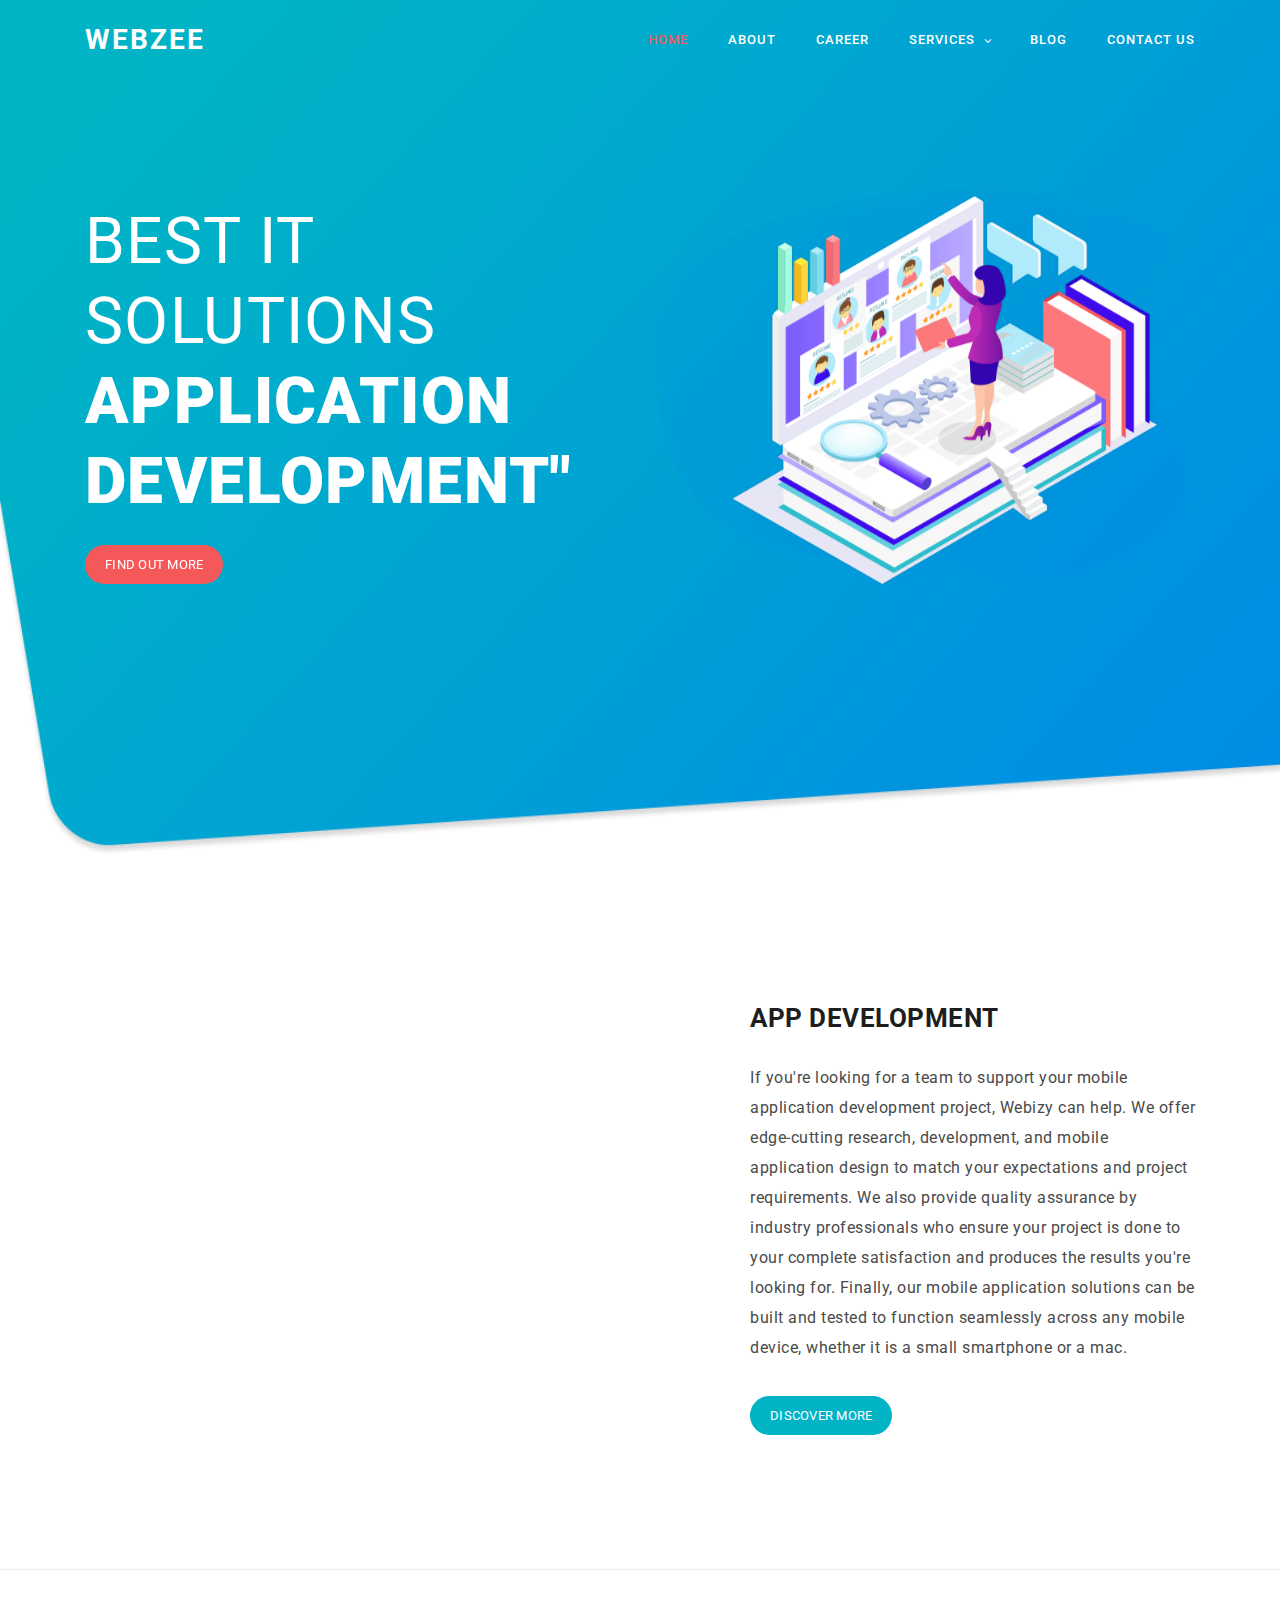
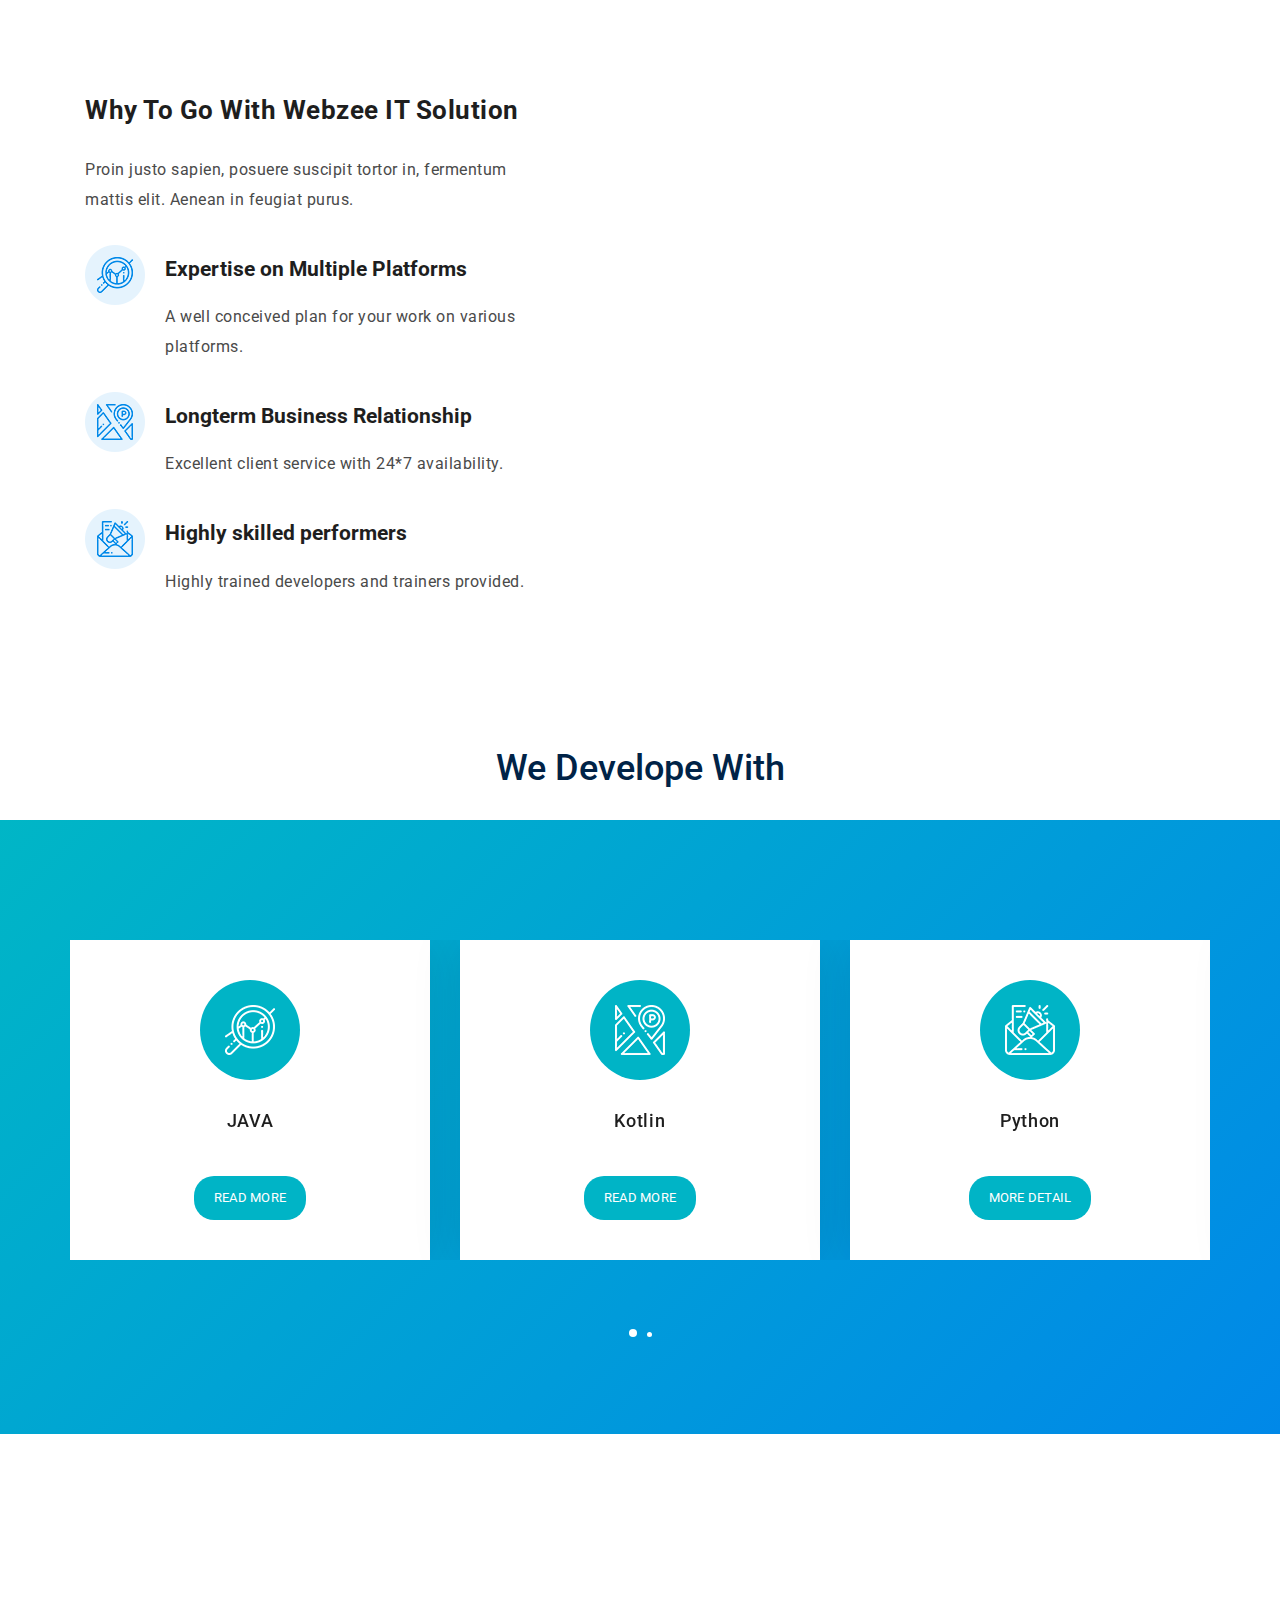
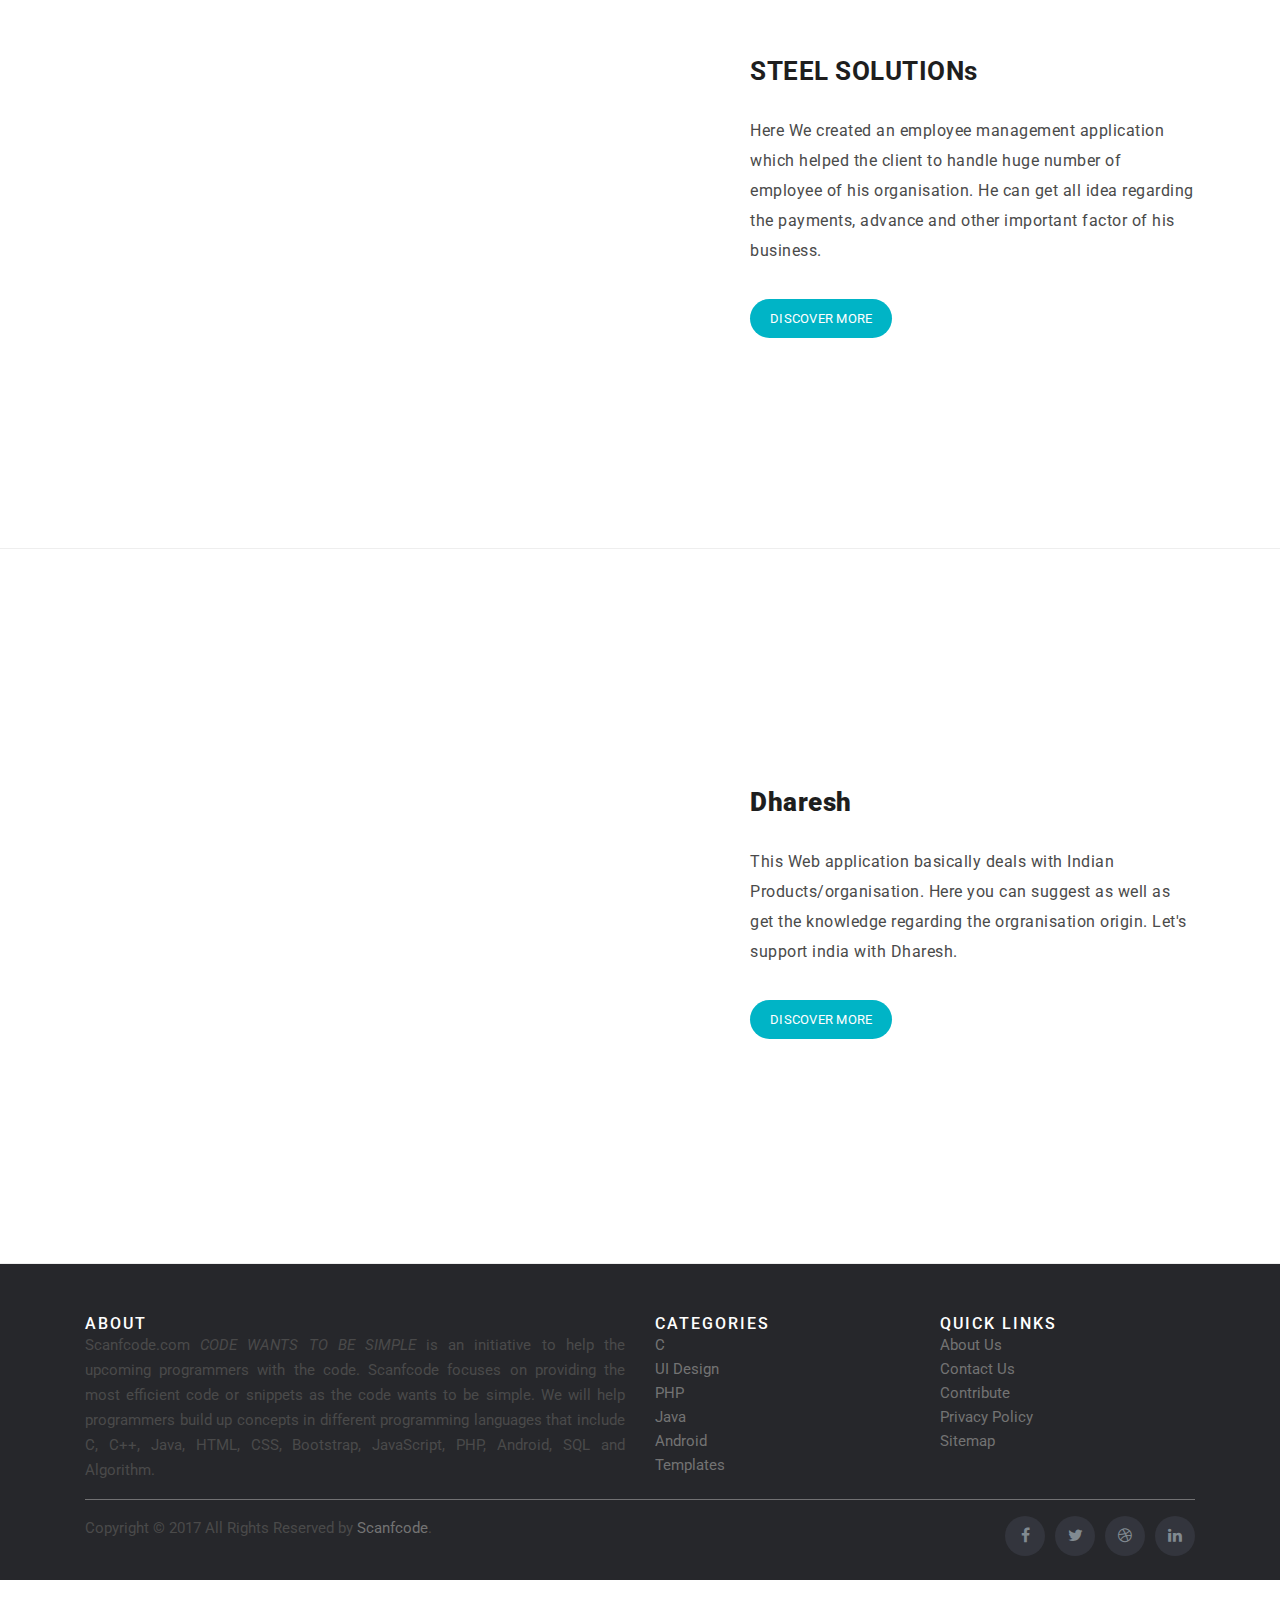
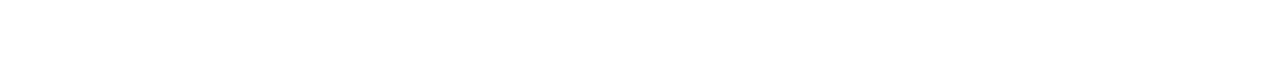
==== application development.html @ a9eb7813 "adding file" ====
<!DOCTYPE html>
<html lang="en">

  <head>

    <meta charset="utf-8">
    <meta name="viewport" content="width=device-width, initial-scale=1, shrink-to-fit=no">
    <meta name="description" content="">
    <meta name="author" content="Template Mo">
    <link href="https://fonts.googleapis.com/css?family=Roboto:100,300,400,500,700,900" rel="stylesheet">
    <link rel="stylesheet" href="assets/js/mm.js">
    <link rel="stylesheet" href="assets/css/footer.css">

    <title>WebZee</title>
<!--

ART FACTORY

https://templatemo.com/tm-537-art-factory

-->
    <!-- Additional CSS Files -->
    <link rel="stylesheet" type="text/css" href="assets/css/bootstrap.min.css">
    <link rel="stylesheet" type="text/css" href="assets/css/font-awesome.css">
    <link rel="stylesheet" type="text/css" href="assets/css/templatemo-art-factory.css">
    <link rel="stylesheet" type="text/css" href="assets/css/owl-carousel.css">
    <link rel="stylesheet" href="assets/css/style.css">
<link rel="stylesheet" href="assets/css/flex.css">
<style>
 
</style>
    </head>
    
    <body>
    
    <!-- ***** Preloader Start ***** -->
    <div id="preloader">
        <div class="jumper">
            <div></div>
            <div></div>
            <div></div>
        </div>
    </div>  
    <!-- ***** Preloader End ***** -->
    
    
    <!-- ***** Header Area Start ***** -->
    <header class="header-area header-sticky">
        <div class="container">
            <div class="row">
                <div class="col-12">
                    <nav class="main-nav">
                        <!-- ***** Logo Start ***** -->
                        <a href="index.html" class="logo">WEBZEE</a>
                        <!-- ***** Logo End ***** -->
                        <!-- ***** Menu Start ***** -->
                        <ul class="nav">
                            <li class="scroll-to-section"><a href="#index.html" class="active">Home</a></li>
                            <li class="scroll-to-section"><a href="#about">About</a></li>
                            <li class="scroll-to-section"><a href="careerpage.html">Career</a></li>
                            <li class="submenu">
                                <a href="javascript:;">Services</a>
                                <ul>
                                    <li><a href="webdev.html">Web Development</a></li>
                                    <li><a href="application development.html">Application Development</a></li>
                                    <li><a href="saas.html">SAAS</a></li>
                                    <li><a href="workshop.html">Workshop</a></li>
                                    <li><a href="online_training.html">Online Traing</a></li>
                                    <li><a href="workshop.html">Workshop</a></li>
                                    <li><a href="student_project.html">Students Projects</a></li>
                                    <li><a href="UX_design.html">UX Designing</a></li>
                                    <li><a href="seo.html">SEO</a></li>
                                    <li><a href="online_test_series.html">Online Test Series</a></li>
                                    

                                </ul>
                            </li>
                            <li class="scroll-to-section"><a href="blog.html">Blog</a></li>
                            
                            <li class="scroll-to-section"><a href="#contact-us">Contact Us</a></li>
                        </ul>
                        <a class='menu-trigger'>
                            <span>Menu</span>
                        </a>
                        <!-- ***** Menu End ***** -->
                    </nav>
                </div>
            </div>
        </div>
    </header>
    <!-- ***** Header Area End ***** -->


    <!-- ***** Welcome Area Start ***** -->
    <div class="welcome-area" id="welcome">

        <!-- ***** Header Text Start ***** -->
        <div class="header-text">
            <div class="container">
                <div class="row">
                    <div class="left-text col-lg-6 col-md-6 col-sm-12 col-xs-12" data-scroll-reveal="enter left move 30px over 0.6s after 0.4s">
                        <h1>BEST IT SOLUTIONS <strong><br><b>APPLICATION DEVELOPMENT"</b> </strong></h1>
                        
                        <a href="#about" class="main-button-slider">Find Out More</a>
                    </div>
                    <div class="col-lg-6 col-md-6 col-sm-12 col-xs-12" data-scroll-reveal="enter right move 30px over 0.6s after 0.4s">
                        <img src="assets/images/left-image.png" class="rounded img-fluid d-block mx-auto" alt="First Vector Graphic">
                    </div>
                </div>
            </div>
        </div>
        <!-- ***** Header Text End ***** -->
    </div>
    <!-- ***** Welcome Area End ***** -->


    <!-- ***** Features Big Item Start ***** -->
    <section class="section" id="about">
        <div class="container">
            <div class="row">
                <div class="col-lg-7 col-md-12 col-sm-12" data-scroll-reveal="enter left move 30px over 0.6s after 0.4s">
                    <img src="assets/images/left-image.png" class="rounded img-fluid d-block mx-auto" alt="App">
                </div>
                <div class="right-text col-lg-5 col-md-12 col-sm-12 mobile-top-fix">
                    <div class="left-heading">
                        <h5>APP DEVELOPMENT</h5>
                    </div>
                    <div class="left-text">
<p>If you're looking for a team to support your mobile application development project, Webizy can help. We offer edge-cutting research, development, and mobile application design to match your expectations and project requirements. We also provide quality assurance by industry professionals who ensure your project is done to your complete satisfaction and produces the results you're looking for. Finally, our mobile application solutions can be built and tested to function seamlessly across any mobile device, whether it is a small smartphone or a mac.</p>                        <a href="#about2" class="main-button">Discover More</a>
                    </div>
                </div>
            </div>
            <div class="row">
                <div class="col-lg-12">
                    <div class="hr"></div>
                </div>
            </div>
        </div>
    </section>
    <!-- ***** Features Big Item End ***** -->


    <!-- ***** Features Big Item Start ***** -->
    <section class="section" id="about2">
        <div class="container">
            <div class="row">
                <div class="left-text col-lg-5 col-md-12 col-sm-12 mobile-bottom-fix">
                    <div class="left-heading">
                        <h5>Why To Go With Webzee IT Solution</h5>
                    </div>
                    <p>Proin justo sapien, posuere suscipit tortor in, fermentum mattis elit. Aenean in feugiat purus.</p>
                    <ul>
                        <li>
                            <img src="assets/images/about-icon-01.png" alt="">
                            <div class="text">
                                <h6><strong> Expertise on Multiple Platforms</strong></h6>
                                <p> A well conceived plan for your work on various platforms.</p>
                            </div>
                        </li>
                        <li>
                            <img src="assets/images/about-icon-02.png" alt="">
                            <div class="text">
                                <h6><strong>Longterm Business Relationship</strong></h6>
                                <p>Excellent client service with 24*7 availability.</p>
                            </div>
                        </li>
                        <li>
                            <img src="assets/images/about-icon-03.png" alt="">
                            <div class="text">
                                <h6><strong>Highly skilled performers</strong></h6>
                                <p>Highly trained developers and trainers provided.</p>
                            </div>
                        </li>
                    </ul>
                </div>
                <div class="right-image col-lg-7 col-md-12 col-sm-12 mobile-bottom-fix-big" data-scroll-reveal="enter right move 30px over 0.6s after 0.4s">
                    <img src="assets/images/right-image.png" class="rounded img-fluid d-block mx-auto" alt="App">
                </div>
            </div>
        </div>
    </section>
    <!-- ***** Features Big Item End ***** -->
<section>
    <div>
        <h2 style="color: #002347; font-size: 36px; margin: 0px 0px 30px; text-align: center;">We Develope With</h2>
    </div>
</section>
<!-- ***** Features Small Start ***** -->
<section class="section" id="services">
    <div class="container">
        <div class="row">
            <div class="owl-carousel owl-theme">
                <div class="item service-item">
                    <div class="icon">
                        <i><img src="assets/images/service-icon-01.png" alt=""></i>
                    </div>
                    <h5 class="service-title">JAVA</h5>
                    <a href="#" class="main-button">Read More</a>
                </div>
                <div class="item service-item">
                    <div class="icon">
                        <i><img src="assets/images/service-icon-02.png" alt=""></i>
                    </div>
                    <h5 class="service-title">Kotlin</h5>
                    <a href="#" class="main-button">Read More</a>
                </div>
                <div class="item service-item">
                    <div class="icon">
                        <i><img src="assets/images/service-icon-03.png" alt=""></i>
                    </div>
                    <h5 class="service-title">Python</h5>
                    <a href="#" class="main-button">More Detail</a>
                </div>
                <div class="item service-item">
                    <div class="icon">
                        <i><img src="assets/images/service-icon-02.png" alt=""></i>
                    </div>
                    <h5 class="service-title">C#</h5>
                    <a href="#" class="main-button">Read More</a>
                </div>
                
            </div>
        </div>
    </div>
</section>


<!-- ***** Features Big Item Start ***** -->
<section class="section" id="about">
    <div class="container">
        <div class="row">
            <div class="col-lg-7 col-md-12 col-sm-12" data-scroll-reveal="enter left move 30px over 0.6s after 0.4s">
                <img src="assets/images/left-image.png" class="rounded img-fluid d-block mx-auto" alt="App">
            </div>
            <div class="right-text col-lg-5 col-md-12 col-sm-12 mobile-top-fix">
                <div class="left-heading">
<h5>STEEL SOLUTIONs</h5>                </div>
                <div class="left-text">
<p>Here We created an employee management application which helped the client to handle huge number of employee of his organisation. He can get all idea regarding the payments, advance and other important factor of his business.</p>                    <a href="#about2" class="main-button">Discover More</a>
                </div>
            </div>
        </div>
        <div class="row">
            <div class="col-lg-12">
                <div class="hr"></div>
            </div>
        </div>
    </div>
</section>
<!-- ***** Features Big Item End ***** -->



<!-- ***** Features Big Item Start ***** -->
<section class="section" id="about">
    <div class="container">
        <div class="row">
            <div class="col-lg-7 col-md-12 col-sm-12" data-scroll-reveal="enter left move 30px over 0.6s after 0.4s">
                <img src="assets/images/left-image.png" class="rounded img-fluid d-block mx-auto" alt="App">
            </div>
            <div class="right-text col-lg-5 col-md-12 col-sm-12 mobile-top-fix">
                <div class="left-heading">
                    <h5><b> <strong>Dharesh</strong></b> </h5>
                </div>
                <div class="left-text">
<p>This Web application basically deals with Indian Products/organisation. Here you can suggest as well as get the knowledge regarding the orgranisation origin. Let's support india with Dharesh.</p>                    <a href="#about2" class="main-button">Discover More</a>
                </div>
            </div>
        </div>
        <div class="row">
            <div class="col-lg-12">
                <div class="hr"></div>
            </div>
        </div>
    </div>
</section>
<!-- ***** Features Big Item End ***** -->

<section id="contact-us">
    <div>
          <!-- Site footer -->
    <footer class="site-footer">
        <div class="container">
          <div class="row">
            <div class="col-sm-12 col-md-6">
              <h6>About</h6>
              <p class="text-justify">Scanfcode.com <i>CODE WANTS TO BE SIMPLE </i> is an initiative  to help the upcoming programmers with the code. Scanfcode focuses on providing the most efficient code or snippets as the code wants to be simple. We will help programmers build up concepts in different programming languages that include C, C++, Java, HTML, CSS, Bootstrap, JavaScript, PHP, Android, SQL and Algorithm.</p>
            </div>
  
            <div class="col-xs-6 col-md-3">
              <h6>Categories</h6>
              <ul class="footer-links">
                <li><a href="http://scanfcode.com/category/c-language/">C</a></li>
                <li><a href="http://scanfcode.com/category/front-end-development/">UI Design</a></li>
                <li><a href="http://scanfcode.com/category/back-end-development/">PHP</a></li>
                <li><a href="http://scanfcode.com/category/java-programming-language/">Java</a></li>
                <li><a href="http://scanfcode.com/category/android/">Android</a></li>
                <li><a href="http://scanfcode.com/category/templates/">Templates</a></li>
              </ul>
            </div>
  
            <div class="col-xs-6 col-md-3">
              <h6>Quick Links</h6>
              <ul class="footer-links">
                <li><a href="http://scanfcode.com/about/">About Us</a></li>
                <li><a href="http://scanfcode.com/contact/">Contact Us</a></li>
                <li><a href="http://scanfcode.com/contribute-at-scanfcode/">Contribute</a></li>
                <li><a href="http://scanfcode.com/privacy-policy/">Privacy Policy</a></li>
                <li><a href="http://scanfcode.com/sitemap/">Sitemap</a></li>
              </ul>
            </div>
          </div>
          <hr>
        </div>
        <div class="container">
          <div class="row">
            <div class="col-md-8 col-sm-6 col-xs-12">
              <p class="copyright-text">Copyright &copy; 2017 All Rights Reserved by 
           <a href="#">Scanfcode</a>.
              </p>
            </div>
  
            <div class="col-md-4 col-sm-6 col-xs-12">
              <ul class="social-icons">
                <li><a class="facebook" href="#"><i class="fa fa-facebook"></i></a></li>
                <li><a class="twitter" href="#"><i class="fa fa-twitter"></i></a></li>
                <li><a class="dribbble" href="#"><i class="fa fa-dribbble"></i></a></li>
                <li><a class="linkedin" href="#"><i class="fa fa-linkedin"></i></a></li>   
              </ul>
            </div>
          </div>
        </div>
  </footer>
    </div>
</section>


        

</section>
    <!-- jQuery -->
    <script src="assets/js/jquery-2.1.0.min.js"></script>

    <!-- Bootstrap -->
    <script src="assets/js/popper.js"></script>
    <script src="assets/js/bootstrap.min.js"></script>

    <!-- Plugins -->
    <script src="assets/js/owl-carousel.js"></script>
    <script src="assets/js/scrollreveal.min.js"></script>
    <script src="assets/js/waypoints.min.js"></script>
    <script src="assets/js/jquery.counterup.min.js"></script>
    <script src="assets/js/imgfix.min.js"></script> 
    
    <!-- Global Init -->
    <script src="assets/js/custom.js"></script>

  </body>
</html>
---- assets/css/footer.css ----
.site-footer
{
  background-color:#26272b;
  padding:45px 0 20px;
  font-size:15px;
  line-height:24px;
  color:#737373;
}
.site-footer hr
{
  border-top-color:#bbb;
  opacity:0.5
}
.site-footer hr.small
{
  margin:20px 0
}
.site-footer h6
{
  color:#fff;
  font-size:16px;
  text-transform:uppercase;
  margin-top:5px;
  letter-spacing:2px
}
.site-footer a
{
  color:#737373;
}
.site-footer a:hover
{
  color:#3366cc;
  text-decoration:none;
}
.footer-links
{
  padding-left:0;
  list-style:none
}
.footer-links li
{
  display:block
}
.footer-links a
{
  color:#737373
}
.footer-links a:active,.footer-links a:focus,.footer-links a:hover
{
  color:#3366cc;
  text-decoration:none;
}
.footer-links.inline li
{
  display:inline-block
}
.site-footer .social-icons
{
  text-align:right
}
.site-footer .social-icons a
{
  width:40px;
  height:40px;
  line-height:40px;
  margin-left:6px;
  margin-right:0;
  border-radius:100%;
  background-color:#33353d
}
.copyright-text
{
  margin:0
}
@media (max-width:991px)
{
  .site-footer [class^=col-]
  {
    margin-bottom:30px
  }
}
@media (max-width:767px)
{
  .site-footer
  {
    padding-bottom:0
  }
  .site-footer .copyright-text,.site-footer .social-icons
  {
    text-align:center
  }
}
.social-icons
{
  padding-left:0;
  margin-bottom:0;
  list-style:none
}
.social-icons li
{
  display:inline-block;
  margin-bottom:4px
}
.social-icons li.title
{
  margin-right:15px;
  text-transform:uppercase;
  color:#96a2b2;
  font-weight:700;
  font-size:13px
}
.social-icons a{
  background-color:#eceeef;
  color:#818a91;
  font-size:16px;
  display:inline-block;
  line-height:44px;
  width:44px;
  height:44px;
  text-align:center;
  margin-right:8px;
  border-radius:100%;
  -webkit-transition:all .2s linear;
  -o-transition:all .2s linear;
  transition:all .2s linear
}
.social-icons a:active,.social-icons a:focus,.social-icons a:hover
{
  color:#fff;
  background-color:#29aafe
}
.social-icons.size-sm a
{
  line-height:34px;
  height:34px;
  width:34px;
  font-size:14px
}
.social-icons a.facebook:hover
{
  background-color:#3b5998
}
.social-icons a.twitter:hover
{
  background-color:#00aced
}
.social-icons a.linkedin:hover
{
  background-color:#007bb6
}
.social-icons a.dribbble:hover
{
  background-color:#ea4c89
}
@media (max-width:767px)
{
  .social-icons li.title
  {
    display:block;
    margin-right:0;
    font-weight:600
  }
}
---- assets/css/templatemo-art-factory.css ----
/*

ART FACTORY

https://templatemo.com/tm-537-art-factory

*/

/* 
---------------------------------------------
Table of contents
---------------------------------------------
01. font & reset css
02. reset
03. global styles
04. header
05. welcome
06. features
07. team
08. pricing
09. blog
10. contact
11. footer
12. preloader

--------------------------------------------- 
*/

/* 
---------------------------------------------
font & reset css
--------------------------------------------- 
*/
@import url("https://fonts.googleapis.com/css?family=Roboto:100,300,400,500,700,900");
/* 
---------------------------------------------
reset
--------------------------------------------- 
*/
html,
body,
div,
span,
applet,
object,
iframe,
h1,
h2,
h3,
h4,
h5,
h6,
p,
blockquote,
div pre,
a,
abbr,
acronym,
address,
big,
cite,
code,
del,
dfn,
em,
font,
img,
ins,
kbd,
q,
s,
samp,
small,
strike,
strong,
sub,
sup,
tt,
var,
b,
u,
i,
center,
dl,
dt,
dd,
ol,
ul,
li,
figure,
header,
nav,
section,
article,
aside,
footer,
figcaption {
  margin: 0;
  padding: 0;
  border: 0;
  outline: 0;
}

.clearfix:after {
  content: ".";
  display: block;
  clear: both;
  visibility: hidden;
  line-height: 0;
  height: 0;
}

.clearfix {
  display: inline-block;
}

html[xmlns] .clearfix {
  display: block;
}

* html .clearfix {
  height: 1%;
}

ul,
li {
  padding: 0;
  margin: 0;
  list-style: none;
}

header,
nav,
section,
article,
aside,
footer,
hgroup {
  display: block;
}

* {
  box-sizing: border-box;
}

html,
body {
  font-family: "Roboto", sans-serif;
  font-weight: 400;
  background-color: #fff;
  font-size: 16px;
  -ms-text-size-adjust: 100%;
  -webkit-font-smoothing: antialiased;
  -moz-osx-font-smoothing: grayscale;
}

a {
  text-decoration: none !important;
}

h1,
h2,
h3,
h4,
h5,
h6 {
  margin-top: 0px;
  margin-bottom: 0px;
}

ul {
  margin-bottom: 0px;
}

p {
  font-size: 15px;
  line-height: 25px;
  color: #4a4a4a;
}

/* 
---------------------------------------------
global styles
--------------------------------------------- 
*/
html,
body {
  background: #fff;
  font-family: "Roboto", sans-serif;
}

::selection {
  background: #ff589e;
  color: #fff;
}

::-moz-selection {
  background: #ff589e;
  color: #fff;
}

@media (max-width: 991px) {
  html,
  body {
    overflow-x: hidden;
  }
  .mobile-top-fix {
    margin-top: 30px;
    margin-bottom: 0px;
  }
  .mobile-bottom-fix {
    margin-bottom: 30px;
  }
  .mobile-bottom-fix-big {
    margin-bottom: 60px;
  }
}

a.main-button-slider {
  font-size: 13px;
  border-radius: 20px;
  padding: 12px 20px;
  background-color: #f55858;
  text-transform: uppercase;
  color: #fff;
  letter-spacing: 0.25px;
  -webkit-transition: all 0.3s ease 0s;
  -moz-transition: all 0.3s ease 0s;
  -o-transition: all 0.3s ease 0s;
  transition: all 0.3s ease 0s;
}

a.main-button-slider:hover {
  background-color: #0088e8;
}

a.main-button {
  font-size: 13px;
  border-radius: 20px;
  padding: 12px 20px;
  background-color: #00b4c6;
  text-transform: uppercase;
  color: #fff;
  letter-spacing: 0.25px;
  -webkit-transition: all 0.3s ease 0s;
  -moz-transition: all 0.3s ease 0s;
  -o-transition: all 0.3s ease 0s;
  transition: all 0.3s ease 0s;
}

a.main-button:hover {
  background-color: #0088e8;
}

button.main-button {
  outline: none;
  border: none;
  cursor: pointer;
  font-size: 13px;
  border-radius: 20px;
  padding: 10px 20px;
  background-color: #f55858;
  text-transform: uppercase;
  color: #fff;
  letter-spacing: 0.25px;
  -webkit-transition: all 0.3s ease 0s;
  -moz-transition: all 0.3s ease 0s;
  -o-transition: all 0.3s ease 0s;
  transition: all 0.3s ease 0s;
}

button.main-button:hover {
  background-color: #0088e8;
}

.section-heading h2 {
  text-align: center;
  font-size: 48px;
  font-weight: 300;
  color: #232323;
  margin-bottom: 20px;
}

.section-heading p {
  font-size: 17px;
  color: #777;
  text-align: center;
}

/* 
---------------------------------------------
header
--------------------------------------------- 
*/

.background-header {
  background-color: #fff;
  height: 80px !important;
  position: fixed !important;
  top: 0px;
  left: 0px;
  right: 0px;
  box-shadow: 0px 0px 10px rgba(0, 0, 0, 0.15) !important;
}

.background-header .logo,
.background-header .main-nav .nav li a {
  color: #1e1e1e !important;
}

.background-header .main-nav .nav > li:hover > a {
  color: #f55858 !important;
}

.background-header .main-nav .nav > li > ul > li:hover > a {
  color: #f55858 !important;
}

.background-header .nav li a.active {
  color: #f55858 !important;
}

.header-area {
  position: absolute;
  top: 0px;
  left: 0px;
  right: 0px;
  z-index: 100;
  height: 100px;
  -webkit-transition: all 0.5s ease 0s;
  -moz-transition: all 0.5s ease 0s;
  -o-transition: all 0.5s ease 0s;
  transition: all 0.5s ease 0s;
}

.header-area .main-nav {
  min-height: 80px;
  background: transparent;
}

.header-area .main-nav .logo {
  line-height: 80px;
  color: #fff;
  font-size: 28px;
  font-weight: 700;
  text-transform: uppercase;
  letter-spacing: 2px;
  float: left;
  -webkit-transition: all 0.3s ease 0s;
  -moz-transition: all 0.3s ease 0s;
  -o-transition: all 0.3s ease 0s;
  transition: all 0.3s ease 0s;
}

.header-area .main-nav .nav {
  float: right;
  margin-top: 27px;
  margin-left: 20px;
  margin-right: 0px;
  -webkit-transition: all 0.3s ease 0s;
  -moz-transition: all 0.3s ease 0s;
  -o-transition: all 0.3s ease 0s;
  transition: all 0.3s ease 0s;
  position: relative;
  z-index: 999;
}

.header-area .main-nav .nav li {
  padding-left: 20px;
  padding-right: 20px;
}

.header-area .main-nav .nav li:last-child {
  padding-right: 0px;
}

.header-area .main-nav .nav li a {
  display: block;
  font-weight: 500;
  font-size: 13px;
  color: #fff;
  text-transform: uppercase;
  -webkit-transition: all 0.3s ease 0s;
  -moz-transition: all 0.3s ease 0s;
  -o-transition: all 0.3s ease 0s;
  transition: all 0.3s ease 0s;
  height: 40px;
  line-height: 40px;
  border: transparent;
  letter-spacing: 1px;
}

.header-area .main-nav .nav li:hover a {
  color: #f55858;
}

.header-area .main-nav .nav li.submenu {
  position: relative;
  padding-right: 35px;
}

.header-area .main-nav .nav li.submenu:after {
  font-family: FontAwesome;
  content: "\f107";
  font-size: 12px;
  color: #fff;
  position: absolute;
  right: 18px;
  top: 12px;
}

.header-area.background-header .main-nav .nav li.submenu:after {
  color: #000;
}

.header-area .main-nav .nav li.submenu ul {
  position: absolute;
  width: 200px;
  box-shadow: 0 2px 28px 0 rgba(0, 0, 0, 0.06);
  overflow: hidden;
  top: 40px;
  opacity: 0;
  transform: translateY(-2em);
  visibility: hidden;
  z-index: -1;
  transition: all 0.3s ease-in-out 0s, visibility 0s linear 0.3s,
    z-index 0s linear 0.01s;
}

.header-area .main-nav .nav li.submenu ul li {
  margin-left: 0px;
  padding-left: 0px;
  padding-right: 0px;
}

.header-area .main-nav .nav li.submenu ul li a {
  display: block;
  background: #fff;
  color: #3b566e;
  padding-left: 20px;
  height: 40px;
  line-height: 40px;
  -webkit-transition: all 0.3s ease 0s;
  -moz-transition: all 0.3s ease 0s;
  -o-transition: all 0.3s ease 0s;
  transition: all 0.3s ease 0s;
  position: relative;
  font-size: 13px;
  border-bottom: 1px solid #f5f5f5;
}

.header-area .main-nav .nav li.submenu ul li a:before {
  content: "";
  position: absolute;
  width: 0px;
  height: 40px;
  left: 0px;
  top: 0px;
  bottom: 0px;
  -webkit-transition: all 0.3s ease 0s;
  -moz-transition: all 0.3s ease 0s;
  -o-transition: all 0.3s ease 0s;
  transition: all 0.3s ease 0s;
  background: #f55858;
}

.header-area .main-nav .nav li.submenu ul li a:hover {
  background: #fff;
  color: #f55858;
  padding-left: 25px;
}

.header-area .main-nav .nav li.submenu ul li a:hover:before {
  width: 3px;
}

.header-area .main-nav .nav li.submenu:hover ul {
  visibility: visible;
  opacity: 1;
  z-index: 1;
  transform: translateY(0%);
  transition-delay: 0s, 0s, 0.3s;
}

.header-area .main-nav .menu-trigger {
  cursor: pointer;
  display: block;
  position: absolute;
  top: 23px;
  width: 32px;
  height: 40px;
  text-indent: -9999em;
  z-index: 99;
  right: 40px;
  display: none;
}

.header-area .main-nav .menu-trigger span,
.header-area .main-nav .menu-trigger span:before,
.header-area .main-nav .menu-trigger span:after {
  -moz-transition: all 0.4s;
  -o-transition: all 0.4s;
  -webkit-transition: all 0.4s;
  transition: all 0.4s;
  background-color: #fff;
  display: block;
  position: absolute;
  width: 30px;
  height: 2px;
  left: 0;
}

.background-header .main-nav .menu-trigger span,
.background-header .main-nav .menu-trigger span:before,
.background-header .main-nav .menu-trigger span:after {
  background-color: #1e1e1e;
}

.header-area .main-nav .menu-trigger span:before,
.header-area .main-nav .menu-trigger span:after {
  -moz-transition: all 0.4s;
  -o-transition: all 0.4s;
  -webkit-transition: all 0.4s;
  transition: all 0.4s;
  background-color: #fff;
  display: block;
  position: absolute;
  width: 30px;
  height: 2px;
  left: 0;
  width: 75%;
}

.background-header .main-nav .menu-trigger span:before,
.background-header .main-nav .menu-trigger span:after {
  background-color: #1e1e1e;
}

.header-area .main-nav .menu-trigger span:before,
.header-area .main-nav .menu-trigger span:after {
  content: "";
}

.header-area .main-nav .menu-trigger span {
  top: 16px;
}

.header-area .main-nav .menu-trigger span:before {
  -moz-transform-origin: 33% 100%;
  -ms-transform-origin: 33% 100%;
  -webkit-transform-origin: 33% 100%;
  transform-origin: 33% 100%;
  top: -10px;
  z-index: 10;
}

.header-area .main-nav .menu-trigger span:after {
  -moz-transform-origin: 33% 0;
  -ms-transform-origin: 33% 0;
  -webkit-transform-origin: 33% 0;
  transform-origin: 33% 0;
  top: 10px;
}

.header-area .main-nav .menu-trigger.active span,
.header-area .main-nav .menu-trigger.active span:before,
.header-area .main-nav .menu-trigger.active span:after {
  background-color: transparent;
  width: 100%;
}

.header-area .main-nav .menu-trigger.active span:before {
  -moz-transform: translateY(6px) translateX(1px) rotate(45deg);
  -ms-transform: translateY(6px) translateX(1px) rotate(45deg);
  -webkit-transform: translateY(6px) translateX(1px) rotate(45deg);
  transform: translateY(6px) translateX(1px) rotate(45deg);
  background-color: #fff;
}

.background-header .main-nav .menu-trigger.active span:before {
  background-color: #1e1e1e;
}

.header-area .main-nav .menu-trigger.active span:after {
  -moz-transform: translateY(-6px) translateX(1px) rotate(-45deg);
  -ms-transform: translateY(-6px) translateX(1px) rotate(-45deg);
  -webkit-transform: translateY(-6px) translateX(1px) rotate(-45deg);
  transform: translateY(-6px) translateX(1px) rotate(-45deg);
  background-color: #fff;
}

.background-header .main-nav .menu-trigger.active span:after {
  background-color: #1e1e1e;
}

.header-area.header-sticky {
  min-height: 80px;
}

.header-area.header-sticky .nav {
  margin-top: 20px !important;
}

.header-area.header-sticky .nav li a.active {
  color: #f55858;
}

@media (max-width: 1200px) {
  .header-area .main-nav .nav li {
    padding-left: 12px;
    padding-right: 12px;
  }
  .header-area .main-nav:before {
    display: none;
  }
}

@media (max-width: 991px) {
  .header-area {
    padding: 0px 15px;
    height: 80px;
    box-shadow: none;
    text-align: center;
  }
  .header-area .container {
    padding: 0px;
  }
  .header-area .logo {
    margin-left: 30px;
  }
  .header-area .menu-trigger {
    display: block !important;
  }
  .header-area .main-nav {
    overflow: hidden;
  }
  .header-area .main-nav .nav {
    float: none;
    width: 100%;
    margin-top: 80px !important;
    display: none;
    -webkit-transition: all 0s ease 0s;
    -moz-transition: all 0s ease 0s;
    -o-transition: all 0s ease 0s;
    transition: all 0s ease 0s;
    margin-left: 0px;
  }
  .header-area .main-nav .nav li:first-child {
    border-top: 1px solid #eee;
  }
  .header-area .main-nav .nav li {
    width: 100%;
    background: #fff;
    border-bottom: 1px solid #eee;
    padding-left: 0px !important;
    padding-right: 0px !important;
  }
  .header-area .main-nav .nav li a {
    height: 50px !important;
    line-height: 50px !important;
    padding: 0px !important;
    border: none !important;
    background: #fff !important;
    color: #3b566e !important;
  }
  .header-area .main-nav .nav li a:hover {
    background: #eee !important;
  }
  .header-area .main-nav .nav > li > a:hover,
  .header-area .main-nav .nav .submenu > ul > li > a:hover {
    color: #f55858;
  }
  .header-area .main-nav .nav li.submenu ul {
    position: relative;
    visibility: inherit;
    opacity: 1;
    z-index: 1;
    transform: translateY(0%);
    transition-delay: 0s, 0s, 0.3s;
    top: 0px;
    width: 100%;
    box-shadow: none;
    height: 0px;
  }
  .header-area .main-nav .nav li.submenu ul li a {
    font-size: 12px;
    font-weight: 400;
  }
  .header-area .main-nav .nav li.submenu ul li a:hover:before {
    width: 0px;
  }
  .header-area .main-nav .nav li.submenu ul.active {
    height: auto !important;
  }
  .header-area .main-nav .nav li.submenu:after {
    color: #3b566e;
    right: 25px;
    font-size: 14px;
    top: 15px;
  }
  .header-area .main-nav .nav li.submenu:hover ul,
  .header-area .main-nav .nav li.submenu:focus ul {
    height: 0px;
  }
}

@media (min-width: 992px) {
  .header-area .main-nav .nav {
    display: flex !important;
  }
}

/* 
---------------------------------------------
welcome
--------------------------------------------- 
*/
#welcome {
  overflow: hidden;
  position: relative;
  display: flex;
  align-items: center;
  justify-content: center;
  background-image: url(../images/banner-bg.png);
  background-repeat: no-repeat;
/*
TRY IT ... with or without CENTER CENTER
  background-position: center center; 
*/
  background-size: cover;
  width: 100%;
  height: 105vh;
  margin-top: -10vh;
}

.welcome-area .header-text {
  position: absolute;
  top: 55%;
  transform: translateY(-60%);
  text-align: left;
  width: 100%;
}

.welcome-area .header-text .left-text {
  align-self: center;
}

.welcome-area .header-text h1 {
  font-weight: 400;
  font-size: 64px;
  line-height: 80px;
  letter-spacing: 1.4px;
  margin-bottom: 30px;
  color: #fff;
}

.welcome-area .header-text p {
  font-weight: 300;
  font-size: 17px;
  color: #fff;
  line-height: 30px;
  letter-spacing: 0.25px;
  margin-bottom: 40px;
  position: relative;
}

@media (max-width: 991px) {
  .welcome-area .header-text {
    top: 55% !important;
    transform: perspective(1px) translateY(-60%) !important;
  }
  .welcome-area .header-text h1 {
    font-size: 36px;
    line-height: 50px;
    color: #fff;
    margin-bottom: 15px;
  }
  .welcome-area .header-text h1 span {
    color: #fff;
  }
  .welcome-area .header-text p {
    color: #fff;
    margin-bottom: 30px;
  }
}

@media (max-width: 820px) {
  .welcome-area .header-text {
    top: 55% !important;
    transform: perspective(1px) translateY(-60%) !important;
  }
  .welcome-area .header-text h1 {
    font-size: 36px;
    line-height: 50px;
    margin-bottom: 15px;
  }
  .welcome-area .header-text p {
    margin-bottom: 30px;
  }
}

@media (max-width: 765px) {
  .welcome-area {
    margin-bottom: 100px;
  }
  .welcome-area .header-text {
    top: 55% !important;
    transform: perspective(1px) translateY(-50%) !important;
    text-align: center;
  }
  .welcome-area .header-text .buttons {
    display: none;
  }
  .welcome-area .header-text h1 {
    font-weight: 600;
    font-size: 24px !important;
    line-height: 30px !important;
    margin-bottom: 20px !important;
  }
  .welcome-area .header-text h1 span {
    color: #fff;
  }
  .welcome-area .header-text p {
    text-align: center;
    color: #fff;
    font-size: 14px;
    line-height: 22px;
    margin-bottom: 40px;
  }
  .welcome-area .header-text img {
    width: 80%;
    margin-top: 20px;
  }
}

/*
---------------------------------------------
about
---------------------------------------------
*/

#about {
  padding: 120px 0px;
  border-bottom: 1px solid #eee;
}

@media (max-width: 765px) {
  #about {
    padding: 20px 0px 120px 0px;
  }
}

#about .right-text {
  align-self: center;
}

#about .right-text p {
  margin-bottom: 40px;
}

#about2 {
  padding: 120px 0px;
}

#about2 .right-image {
  align-self: center;
}

#about h5,
#about2 h5 {
  font-size: 26px;
  font-weight: 700;
  color: #1e1e1e;
  line-height: 40px;
  margin-bottom: 25px;
  letter-spacing: 0.5px;
}

#about p,
#about2 p {
  margin-bottom: 30px;
  font-size: 16px;
  line-height: 30px;
  letter-spacing: 0.5px;
}

#about2 ul li img {
  display: inline;
  float: left;
}

#about2 ul li .text {
  margin-left: 80px;
}

#about2 ul li .text h6 {
  padding-top: 12px;
  font-size: 21px;
  font-weight: 500;
  color: #1e1e1e;
  margin-bottom: 20px;
}

/* 
---------------------------------------------
services
--------------------------------------------- 
*/
#services {
  position: relative;
  padding: 120px 0px 90px 0px;
  background: rgba(0, 136, 232, 1);
  background: -moz-linear-gradient(
    -45deg,
    rgba(0, 136, 232, 1) 0%,
    rgba(0, 182, 198, 1) 0%,
    rgba(0, 136, 232, 1) 100%
  );
  background: -webkit-gradient(
    left top,
    right bottom,
    color-stop(0%, rgba(0, 136, 232, 1)),
    color-stop(0%, rgba(0, 182, 198, 1)),
    color-stop(100%, rgba(0, 136, 232, 1))
  );
  background: -webkit-linear-gradient(
    -45deg,
    rgba(0, 136, 232, 1) 0%,
    rgba(0, 182, 198, 1) 0%,
    rgba(0, 136, 232, 1) 100%
  );
  background: -o-linear-gradient(
    -45deg,
    rgba(0, 136, 232, 1) 0%,
    rgba(0, 182, 198, 1) 0%,
    rgba(0, 136, 232, 1) 100%
  );
  background: -ms-linear-gradient(
    -45deg,
    rgba(0, 136, 232, 1) 0%,
    rgba(0, 182, 198, 1) 0%,
    rgba(0, 136, 232, 1) 100%
  );
  background: linear-gradient(
    135deg,
    rgba(0, 136, 232, 1) 0%,
    rgba(0, 182, 198, 1) 0%,
    rgba(0, 136, 232, 1) 100%
  );
  filter: progid:DXImageTransform.Microsoft.gradient( startColorstr='#0088e8', endColorstr='#0088e8', GradientType=1 );
}

.service-item {
  cursor: pointer;
  display: block;
  background: #ffffff;
  box-shadow: 0 2px 48px 0 rgba(0, 0, 0, 0.1);
  padding: 40px 30px;
  text-align: center;
  -webkit-transition: all 0.3s ease 0s;
  -moz-transition: all 0.3s ease 0s;
  -o-transition: all 0.3s ease 0s;
  transition: all 0.3s ease 0s;
  position: relative;
}

@media screen and (max-width: 920px) {
  .service-item {
    margin: 0px 30px !important;
  }
}

.service-item:hover .icon,
.service-item:hover a.main-button {
  background-color: #0088e8;
}

.service-item .icon {
  text-align: center;
  -webkit-transition: all 0.3s ease 0s;
  -moz-transition: all 0.3s ease 0s;
  -o-transition: all 0.3s ease 0s;
  transition: all 0.3s ease 0s;
  width: 100px;
  height: 100px;
  line-height: 100px;
  margin: auto;
  position: relative;
  margin-bottom: 30px;
  background: #00b4c6;
  -webkit-border-radius: 50%;
  -moz-border-radius: 50%;
  border-radius: 50%;
  position: relative;
}

.service-item .icon img {
  max-width: 50px;
  position: absolute;
  top: 50%;
  left: 50%;
  transform: translate(-50%, -50%);
}

.service-item .service-title {
  font-weight: 500;
  font-size: 18px;
  color: #1e1e1e;
  letter-spacing: 0.7px;
  margin-bottom: 15px;
  position: relative;
  z-index: 2;
}

.service-item p {
  font-weight: 400;
  font-size: 13px;
  color: #777;
  letter-spacing: 0.5px;
  line-height: 25px;
  position: relative;
  z-index: 2;
}

.service-item a.main-button {
  margin-top: 30px;
  display: inline-block;
}

.owl-carousel .owl-dots {
  margin-top: 60px;
  text-align: center;
  align-self: center;
}

.owl-carousel button.owl-dot span {
  border-radius: 50%;
  background-color: #fff;
  width: 5px;
  height: 5px;
  display: inline-block;
  margin: 0px 5px;
}

.owl-carousel button.active span {
  width: 8px;
  height: 8px;
  padding-top: 1.5px;
}

.owl-carousel {
  position: relative;
}

.owl-carousel .owl-nav button.owl-next span {
  top: 32%;
  border-radius: 50%;
  font-size: 36px;
  color: #fff;
  right: -80px;
  width: 60px;
  height: 60px;
  line-height: 60px;
  text-align: center;
  display: inline-block;
  background-color: rgba(250, 250, 250, 0.15);
  position: absolute;
}

.owl-carousel .owl-nav button.owl-prev span {
  top: 32%;
  border-radius: 50%;
  font-size: 36px;
  color: #fff;
  left: -80px;
  width: 60px;
  height: 60px;
  line-height: 60px;
  text-align: center;
  display: inline-block;
  background-color: rgba(250, 250, 250, 0.15);
  position: absolute;
}

@media screen and (max-width: 1320px) {
  .owl-carousel .owl-nav {
    display: none !important;
  }
}

/*
---------------------------------------------
accordions
---------------------------------------------
*/

#frequently-question {
  padding: 120px 0px;
}

#frequently-question .section-heading p {
  margin-bottom: 80px;
}

#frequently-question .left-text {
  align-self: center !important;
}

#frequently-question .left-text h5 {
  font-size: 26px;
  font-weight: 700;
  color: #1e1e1e;
  line-height: 40px;
  margin-bottom: 25px;
  letter-spacing: 0.5px;
}

#frequently-question .left-text p {
  margin-bottom: 30px;
  font-size: 16px;
  line-height: 30px;
  letter-spacing: 0.5px;
}

#frequently-question .left-text span {
  font-size: 16px;
  color: #4a4a4a;
  margin-bottom: 50px;
  display: block;
}

#frequently-question .left-text span a {
  font-weight: 500;
}

@media (max-width: 765px) {
  #frequently-question .left-text {
    margin-bottom: 60px;
  }
}

.accordions {
  background-color: #f7f7f7;
}
.accordion-head {
  padding: 20px;
  font-size: 20px;
  cursor: pointer;
  transition: color 200ms ease-in-out;
  border-bottom: 1px solid #fff;
}
@media screen and (min-width: 768px) {
  .accordion-head {
    padding: 1rem;
    font-size: 1.2rem;
  }
}
.accordion-head .icon {
  float: right;
  transition: transform 200ms ease-in-out;
}
.accordion-head.is-open {
  color: #0088e8;
  border-bottom: none;
}
.accordion-head.is-open .icon {
  transform: rotate(45deg);
}
.accordion-body {
  overflow: hidden;
  height: 0;
  transition: height 300ms ease-in-out;
  border-bottom: 1px solid #fff;
}
.accordion-body > .content {
  padding: 20px;
  padding-top: 0;
}

/* 
---------------------------------------------
contact
--------------------------------------------- 
*/

#contact-us .container-fluid {
  padding-right: 0px;
  padding-left: 0px;
  overflow-x: hidden;
}

#contact-us .col-lg-6 {
  padding-left: 0px;
  padding-right: 0px;
}

#contact-us h5 {
  font-weight: 500;
  font-size: 18px;
  color: #1e1e1e;
  letter-spacing: 0.25px;
  line-height: 26px;
}

.contact-text {
  font-weight: 400;
  font-size: 14px;
  color: #6f8ba4;
  letter-spacing: 0.6px;
  line-height: 26px;
}

.contact-text p {
  margin-bottom: 28px;
}

.contact-field {
  background-color: rgba(250, 250, 250, 0.3);
}

.contact-form {
  padding: 100px;
  background: rgba(0, 136, 232, 1);
  background: -moz-linear-gradient(
    -45deg,
    rgba(0, 136, 232, 1) 0%,
    rgba(0, 182, 198, 1) 0%,
    rgba(0, 136, 232, 1) 100%
  );
  background: -webkit-gradient(
    left top,
    right bottom,
    color-stop(0%, rgba(0, 136, 232, 1)),
    color-stop(0%, rgba(0, 182, 198, 1)),
    color-stop(100%, rgba(0, 136, 232, 1))
  );
  background: -webkit-linear-gradient(
    -45deg,
    rgba(0, 136, 232, 1) 0%,
    rgba(0, 182, 198, 1) 0%,
    rgba(0, 136, 232, 1) 100%
  );
  background: -o-linear-gradient(
    -45deg,
    rgba(0, 136, 232, 1) 0%,
    rgba(0, 182, 198, 1) 0%,
    rgba(0, 136, 232, 1) 100%
  );
  background: -ms-linear-gradient(
    -45deg,
    rgba(0, 136, 232, 1) 0%,
    rgba(0, 182, 198, 1) 0%,
    rgba(0, 136, 232, 1) 100%
  );
  background: linear-gradient(
    135deg,
    rgba(0, 136, 232, 1) 0%,
    rgba(0, 182, 198, 1) 0%,
    rgba(0, 136, 232, 1) 100%
  );
  filter: progid:DXImageTransform.Microsoft.gradient( startColorstr='#0088e8', endColorstr='#0088e8', GradientType=1 );
}

@media (max-width: 765px) {
  .contact-form {
    padding: 60px;
    margin-top: -7px;
  }
}

.contact-form input,
.contact-form textarea {
  color: #777;
  font-size: 14px;
  border: none;
  width: 100%;
  height: 50px;
  outline: none;
  padding-left: 20px;
  padding-right: 20px;
  border-radius: 0px;
  -webkit-appearance: none;
  -moz-appearance: none;
  appearance: none;
  margin-bottom: 30px;
}

.contact-form textarea {
  height: 150px;
  resize: none;
  padding: 20px;
}

.contact-form {
  text-align: center;
}

.contact-form ::-webkit-input-placeholder {
  /* Edge */
  color: #fff;
}

.contact-form :-ms-input-placeholder {
  /* Internet Explorer 10-11 */
  color: #fff;
}

.contact-form ::placeholder {
  color: #fff;
}

/* 
---------------------------------------------
footer
--------------------------------------------- 
*/
footer {
  background-color: #fff;
  padding: 60px 0px;
}

footer .social {
  overflow: hidden;
  text-align: right;
}

footer .social li {
  margin: 0px 5px;
  display: inline-block;
}

footer .social li a {
  color: #fff;
  text-align: center;
  background-color: #00b4c6;
  width: 40px;
  height: 40px;
  line-height: 40px;
  border-radius: 5px;
  display: inline-block;
  font-size: 16px;
  -webkit-transition: all 0.3s ease 0s;
  -moz-transition: all 0.3s ease 0s;
  -o-transition: all 0.3s ease 0s;
  transition: all 0.3s ease 0s;
}

footer .social li a:hover {
  background-color: #0088e8;
  color: #fff;
}

footer .copyright {
  margin-top: 10px;
  font-weight: 400;
  font-size: 15px;
  color: #4a4a4a;
  letter-spacing: 0.88px;
  text-transform: capitalize;
}

@media (max-width: 991px) {
  footer .copyright {
    text-align: center;
  }
  footer .social {
    text-align: center;
    margin-top: 15px;
  }
}

/* 
---------------------------------------------
preloader
--------------------------------------------- 
*/
#preloader {
  overflow: hidden;
  background-image: linear-gradient(145deg, #00b4c6 0%, #0088e8 100%);
  left: 0;
  right: 0;
  top: 0;
  bottom: 0;
  position: fixed;
  z-index: 9999;
  color: #fff;
}

#preloader .jumper {
  left: 0;
  top: 0;
  right: 0;
  bottom: 0;
  display: block;
  position: absolute;
  margin: auto;
  width: 50px;
  height: 50px;
}

#preloader .jumper > div {
  background-color: #fff;
  width: 10px;
  height: 10px;
  border-radius: 100%;
  -webkit-animation-fill-mode: both;
  animation-fill-mode: both;
  position: absolute;
  opacity: 0;
  width: 50px;
  height: 50px;
  -webkit-animation: jumper 1s 0s linear infinite;
  animation: jumper 1s 0s linear infinite;
}

#preloader .jumper > div:nth-child(2) {
  -webkit-animation-delay: 0.33333s;
  animation-delay: 0.33333s;
}

#preloader .jumper > div:nth-child(3) {
  -webkit-animation-delay: 0.66666s;
  animation-delay: 0.66666s;
}

@-webkit-keyframes jumper {
  0% {
    opacity: 0;
    -webkit-transform: scale(0);
    transform: scale(0);
  }
  5% {
    opacity: 1;
  }
  100% {
    -webkit-transform: scale(1);
    transform: scale(1);
    opacity: 0;
  }
}

@keyframes jumper {
  0% {
    opacity: 0;
    -webkit-transform: scale(0);
    transform: scale(0);
  }
  5% {
    opacity: 1;
  }
  100% {
    opacity: 0;
  }
}
---- assets/css/owl-carousel.css ----
/**
 * Owl Carousel v2.3.4
 * Copyright 2013-2018 David Deutsch
 * Licensed under: SEE LICENSE IN https://github.com/OwlCarousel2/OwlCarousel2/blob/master/LICENSE
 */
/*
 *  Owl Carousel - Core
 */
.owl-carousel {
  display: none;
  width: 100%;
  -webkit-tap-highlight-color: transparent;
  /* position relative and z-index fix webkit rendering fonts issue */
  position: relative;
  z-index: 1; }
  .owl-carousel .owl-stage {
    position: relative;
    -ms-touch-action: pan-Y;
    touch-action: manipulation;
    -moz-backface-visibility: hidden;
    /* fix firefox animation glitch */ }
  .owl-carousel .owl-stage:after {
    content: ".";
    display: block;
    clear: both;
    visibility: hidden;
    line-height: 0;
    height: 0; }
  .owl-carousel .owl-stage-outer {
    position: relative;
    overflow: hidden;
    /* fix for flashing background */
    -webkit-transform: translate3d(0px, 0px, 0px); }
  .owl-carousel .owl-wrapper,
  .owl-carousel .owl-item {
    -webkit-backface-visibility: hidden;
    -moz-backface-visibility: hidden;
    -ms-backface-visibility: hidden;
    -webkit-transform: translate3d(0, 0, 0);
    -moz-transform: translate3d(0, 0, 0);
    -ms-transform: translate3d(0, 0, 0); }
  .owl-carousel .owl-item {
    position: relative;
    min-height: 1px;
    float: left;
    -webkit-backface-visibility: hidden;
    -webkit-tap-highlight-color: transparent;
    -webkit-touch-callout: none; }
  .owl-carousel .owl-item img {
    display: block;
    width: 100%; }
  .owl-carousel .owl-nav.disabled,
  .owl-carousel .owl-dots.disabled {
    display: none; }
  .owl-carousel .owl-nav .owl-prev,
  .owl-carousel .owl-nav .owl-next,
  .owl-carousel .owl-dot {
    cursor: pointer;
    -webkit-user-select: none;
    -khtml-user-select: none;
    -moz-user-select: none;
    -ms-user-select: none;
    user-select: none; }
  .owl-carousel .owl-nav button.owl-prev,
  .owl-carousel .owl-nav button.owl-next,
  .owl-carousel button.owl-dot {
    background: none;
    color: inherit;
    border: none;
    padding: 0 !important;
    font: inherit; }
  .owl-carousel.owl-loaded {
    display: block; }
  .owl-carousel.owl-loading {
    opacity: 0;
    display: block; }
  .owl-carousel.owl-hidden {
    opacity: 0; }
  .owl-carousel.owl-refresh .owl-item {
    visibility: hidden; }
  .owl-carousel.owl-drag .owl-item {
    -ms-touch-action: pan-y;
        touch-action: pan-y;
    -webkit-user-select: none;
    -moz-user-select: none;
    -ms-user-select: none;
    user-select: none; }
  .owl-carousel.owl-grab {
    cursor: move;
    cursor: grab; }
  .owl-carousel.owl-rtl {
    direction: rtl; }
  .owl-carousel.owl-rtl .owl-item {
    float: right; }

/* No Js */
.no-js .owl-carousel {
  display: block; }

/*
 *  Owl Carousel - Animate Plugin
 */
.owl-carousel .animated {
  animation-duration: 1000ms;
  animation-fill-mode: both; }

.owl-carousel .owl-animated-in {
  z-index: 0; }

.owl-carousel .owl-animated-out {
  z-index: 1; }

.owl-carousel .fadeOut {
  animation-name: fadeOut; }

@keyframes fadeOut {
  0% {
    opacity: 1; }
  100% {
    opacity: 0; } }

/*
 * 	Owl Carousel - Auto Height Plugin
 */
.owl-height {
  transition: height 500ms ease-in-out; }

/*
 * 	Owl Carousel - Lazy Load Plugin
 */
.owl-carousel .owl-item {
  /**
			This is introduced due to a bug in IE11 where lazy loading combined with autoheight plugin causes a wrong
			calculation of the height of the owl-item that breaks page layouts
		 */ }
  .owl-carousel .owl-item .owl-lazy {
    opacity: 0;
    transition: opacity 400ms ease; }
  .owl-carousel .owl-item .owl-lazy[src^=""], .owl-carousel .owl-item .owl-lazy:not([src]) {
    max-height: 0; }
  .owl-carousel .owl-item img.owl-lazy {
    transform-style: preserve-3d; }

/*
 * 	Owl Carousel - Video Plugin
 */
.owl-carousel .owl-video-wrapper {
  position: relative;
  height: 100%;
  background: #000; }

.owl-carousel .owl-video-play-icon {
  position: absolute;
  height: 80px;
  width: 80px;
  left: 50%;
  top: 50%;
  margin-left: -40px;
  margin-top: -40px;
  background: url("owl.video.play.png") no-repeat;
  cursor: pointer;
  z-index: 1;
  -webkit-backface-visibility: hidden;
  transition: transform 100ms ease; }

.owl-carousel .owl-video-play-icon:hover {
  -ms-transform: scale(1.3, 1.3);
      transform: scale(1.3, 1.3); }

.owl-carousel .owl-video-playing .owl-video-tn,
.owl-carousel .owl-video-playing .owl-video-play-icon {
  display: none; }

.owl-carousel .owl-video-tn {
  opacity: 0;
  height: 100%;
  background-position: center center;
  background-repeat: no-repeat;
  background-size: contain;
  transition: opacity 400ms ease; }

.owl-carousel .owl-video-frame {
  position: relative;
  z-index: 1;
  height: 100%;
  width: 100%; }
---- assets/css/style.css ----
.team-boxed {
  color:#313437;
  background-color:#eef4f7;
}

.team-boxed p {
  color:#7d8285;
}

.team-boxed h2 {
  font-weight:bold;
  margin-bottom:40px;
  padding-top:40px;
  color:inherit;
}

@media (max-width:767px) {
  .team-boxed h2 {
    margin-bottom:25px;
    padding-top:25px;
    font-size:24px;
  }
}

.team-boxed .intro {
  font-size:16px;
  max-width:500px;
  margin:0 auto;
}

.team-boxed .intro p {
  margin-bottom:0;
}

.team-boxed .people {
  padding:50px 0;
}

.team-boxed .item {
  text-align:center;
}

.team-boxed .item .box {
  text-align:center;
  padding:30px;
  background-color:#fff;
  margin-bottom:30px;
}

.team-boxed .item .name {
  font-weight:bold;
  margin-top:28px;
  margin-bottom:8px;
  color:inherit;
}

.team-boxed .item .title {
  text-transform:uppercase;
  font-weight:bold;
  color:#d0d0d0;
  letter-spacing:2px;
  font-size:13px;
}

.team-boxed .item .description {
  font-size:15px;
  margin-top:15px;
  margin-bottom:20px;
}

.team-boxed .item img {
  max-width:160px;
}

.team-boxed .social {
  font-size:18px;
  color:#a2a8ae;
}

.team-boxed .social a {
  color:inherit;
  margin:0 10px;
  display:inline-block;
  opacity:0.7;
}

.team-boxed .social a:hover {
  opacity:1;
}

features-boxed {
  color:#313437;
  background-color:#eef4f7;
}

.features-boxed p {
  color:#7d8285;
}

.features-boxed h2 {
  font-weight:bold;
  margin-bottom:40px;
  padding-top:40px;
  color:inherit;
}

@media (max-width:767px) {
  .features-boxed h2 {
    margin-bottom:25px;
    padding-top:25px;
    font-size:24px;
  }
}

.features-boxed .intro {
  font-size:16px;
  max-width:500px;
  margin:0 auto;
}

.features-boxed .intro p {
  margin-bottom:0;
}

.features-boxed .features {
  padding:50px 0;
}

.features-boxed .item {
  text-align:center;
}

.features-boxed .item .box {
  text-align:center;
  padding:30px;
  background-color:#fff;
  margin-bottom:30px;
}

.features-boxed .item .icon {
  font-size:60px;
  color:#1485ee;
  margin-top:20px;
  margin-bottom:35px;
}

.features-boxed .item .name {
  font-weight:bold;
  font-size:18px;
  margin-bottom:8px;
  margin-top:0;
  color:inherit;
}

.features-boxed .item .description {
  font-size:15px;
  margin-top:15px;
  margin-bottom:20px;
}

.bgimage {
  width:100%;
  height:500px;
  background: url('https://images.unsplash.com/photo-1438109491414-7198515b166b?q=80&fm=jpg&s=cbdabf7a79c087a0b060670a6d79726c');
  background-repeat: no-repeat;
  background-position: center;
  background-size:cover;
  background-attachment: fixed;
}
.bgimage h5 {
  color:white;
  text-shadow:2px 2px #333;
}
.row1 > .column1 {
  padding: 0 8px;
}

.row1:after {
  content: "";
  display: table;
  clear: both;
}

.column1 {
  float: left;
  width: 25%;
}

/* The Modal (background) */
.modal1 {
  display: none;
  position: fixed;
  z-index: 1;
  padding-top: 100px;
  left: 0;
  top: 0;
  width: 100%;
  height: 100%;
  overflow: auto;
  background-color: black;
}

/* Modal Content */
.modal-content1 {
  position: relative;
  background-color: #fefefe;
  margin: auto;
  padding: 0;
  width: 90%;
  max-width: 1200px;
}

/* The Close Button */
.close1 {
  color: white;
  position: absolute;
  top: 10px;
  right: 25px;
  font-size: 35px;
  font-weight: bold;
}

.close1:hover,
.close1:focus {
  color: #999;
  text-decoration: none;
  cursor: pointer;
}

.mySlides1 {
  display: none;
}

.cursor1 {
  cursor: pointer;
}

/* Next & previous buttons */
.prev1,
.next1 {
  cursor: pointer;
  position: absolute;
  top: 50%;
  width: auto;
  padding: 16px;
  margin-top: -50px;
  color: white;
  font-weight: bold;
  font-size: 20px;
  transition: 0.6s ease;
  border-radius: 0 3px 3px 0;
  user-select: none;
  -webkit-user-select: none;
}

/* Position the "next button" to the right */
.next1 {
  right: 0;
  border-radius: 3px 0 0 3px;
}

/* On hover, add a black background color with a little bit see-through */
.prev1:hover,
.next1:hover {
  background-color: rgba(0, 0, 0, 0.8);
}

/* Number text (1/3 etc) */
.numbertext1 {
  color: #f2f2f2;
  font-size: 12px;
  padding: 8px 12px;
  position: absolute;
  top: 0;
}

img1 {
  margin-bottom: -4px;
}

.caption-container1 {
  text-align: center;
  background-color: black;
  padding: 2px 16px;
  color: white;
}

.demo1 {
  opacity: 0.6;
}

.active1,
.demo1:hover {
  opacity: 1;
}

img1.hover-shadow1 {
  transition: 0.3s;
}

.hover-shadow1:hover {
  box-shadow: 0 4px 8px 0 rgba(0, 0, 0, 0.2), 0 6px 20px 0 rgba(0, 0, 0, 0.19);
}

h2 .m {
  font-size: 26px;
    font-weight: 700;
    color: #1e1e1e;
    line-height: 40px;
    margin-bottom: 25px;
    letter-spacing: 0.5px;
}
---- assets/css/flex.css ----
.flex-container {
    display: flex;
    flex-wrap: nowrap;
    background-color: DodgerBlue;
  }
  
  .flex-container > div {
    background-color: #f1f1f1;
    width: 100px;
    margin: 10px;
    text-align: center;
    line-height: 75px;
    font-size: 30px;
  }
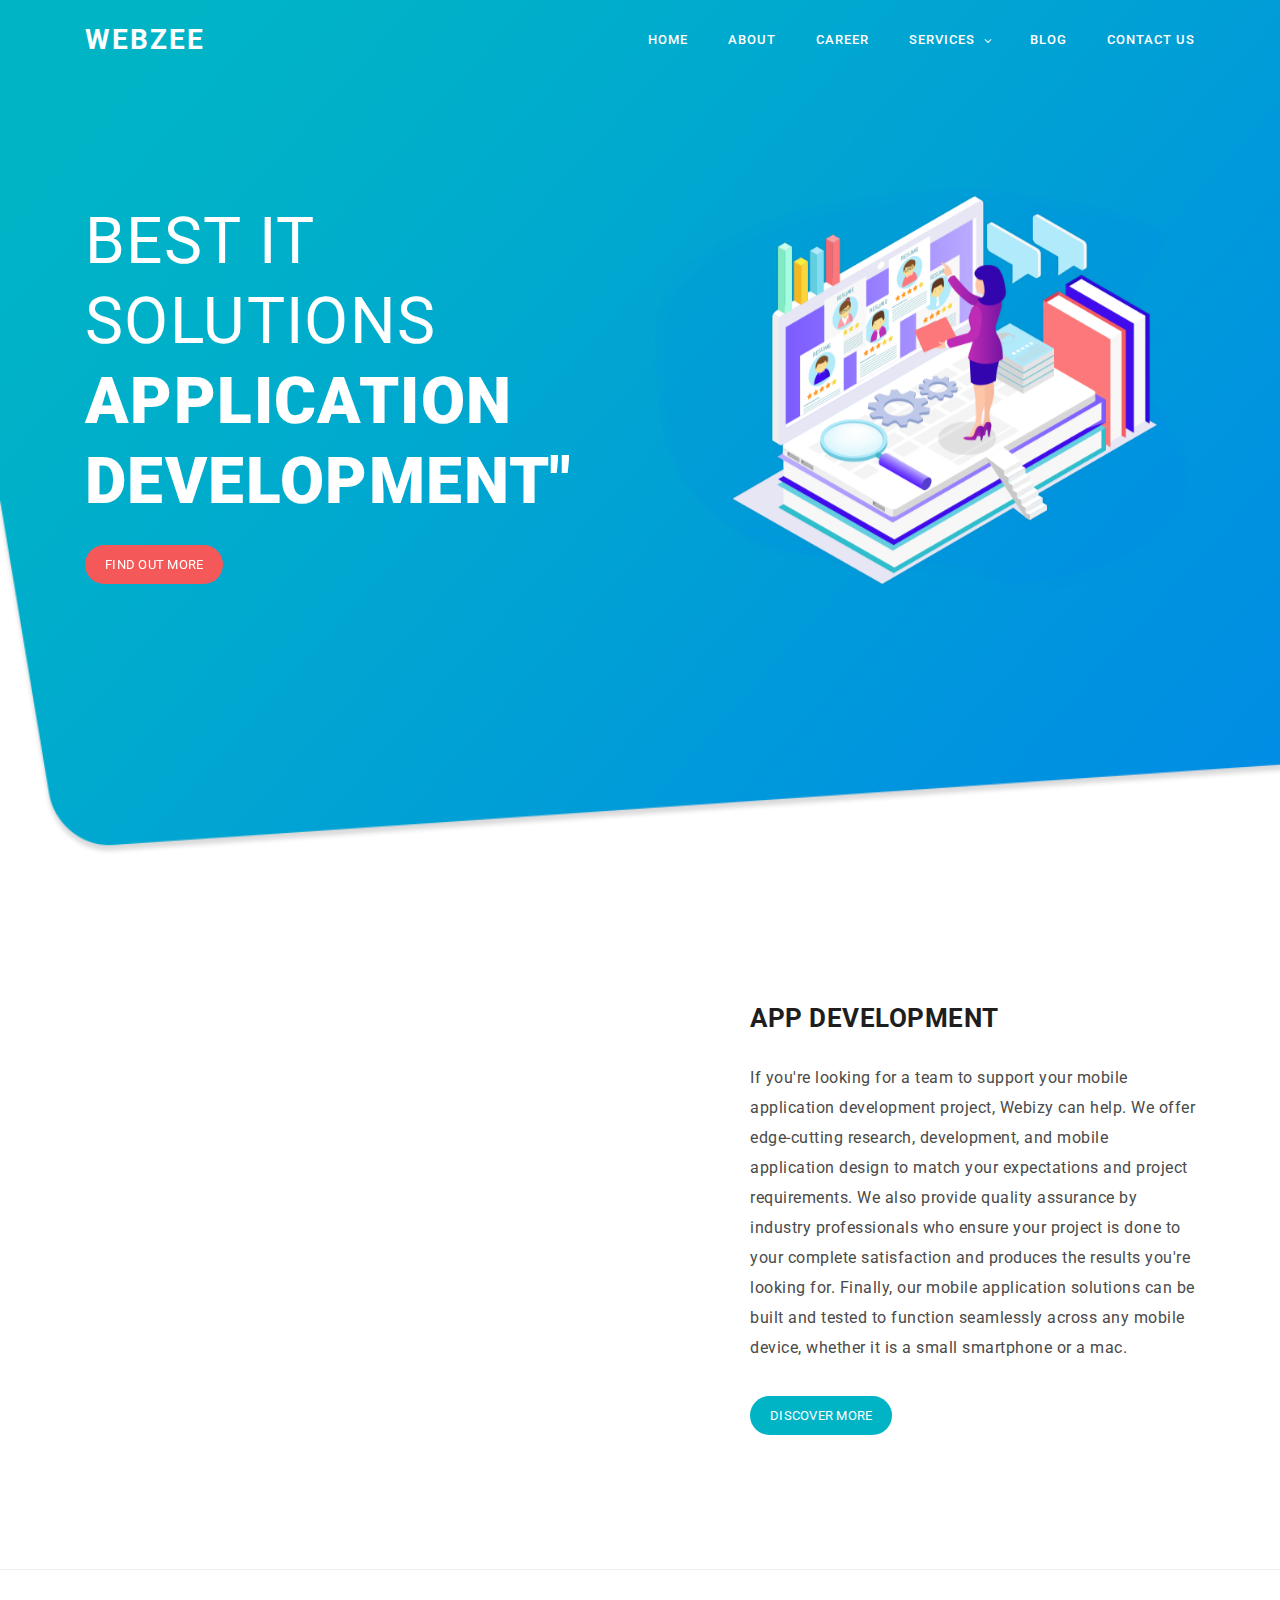
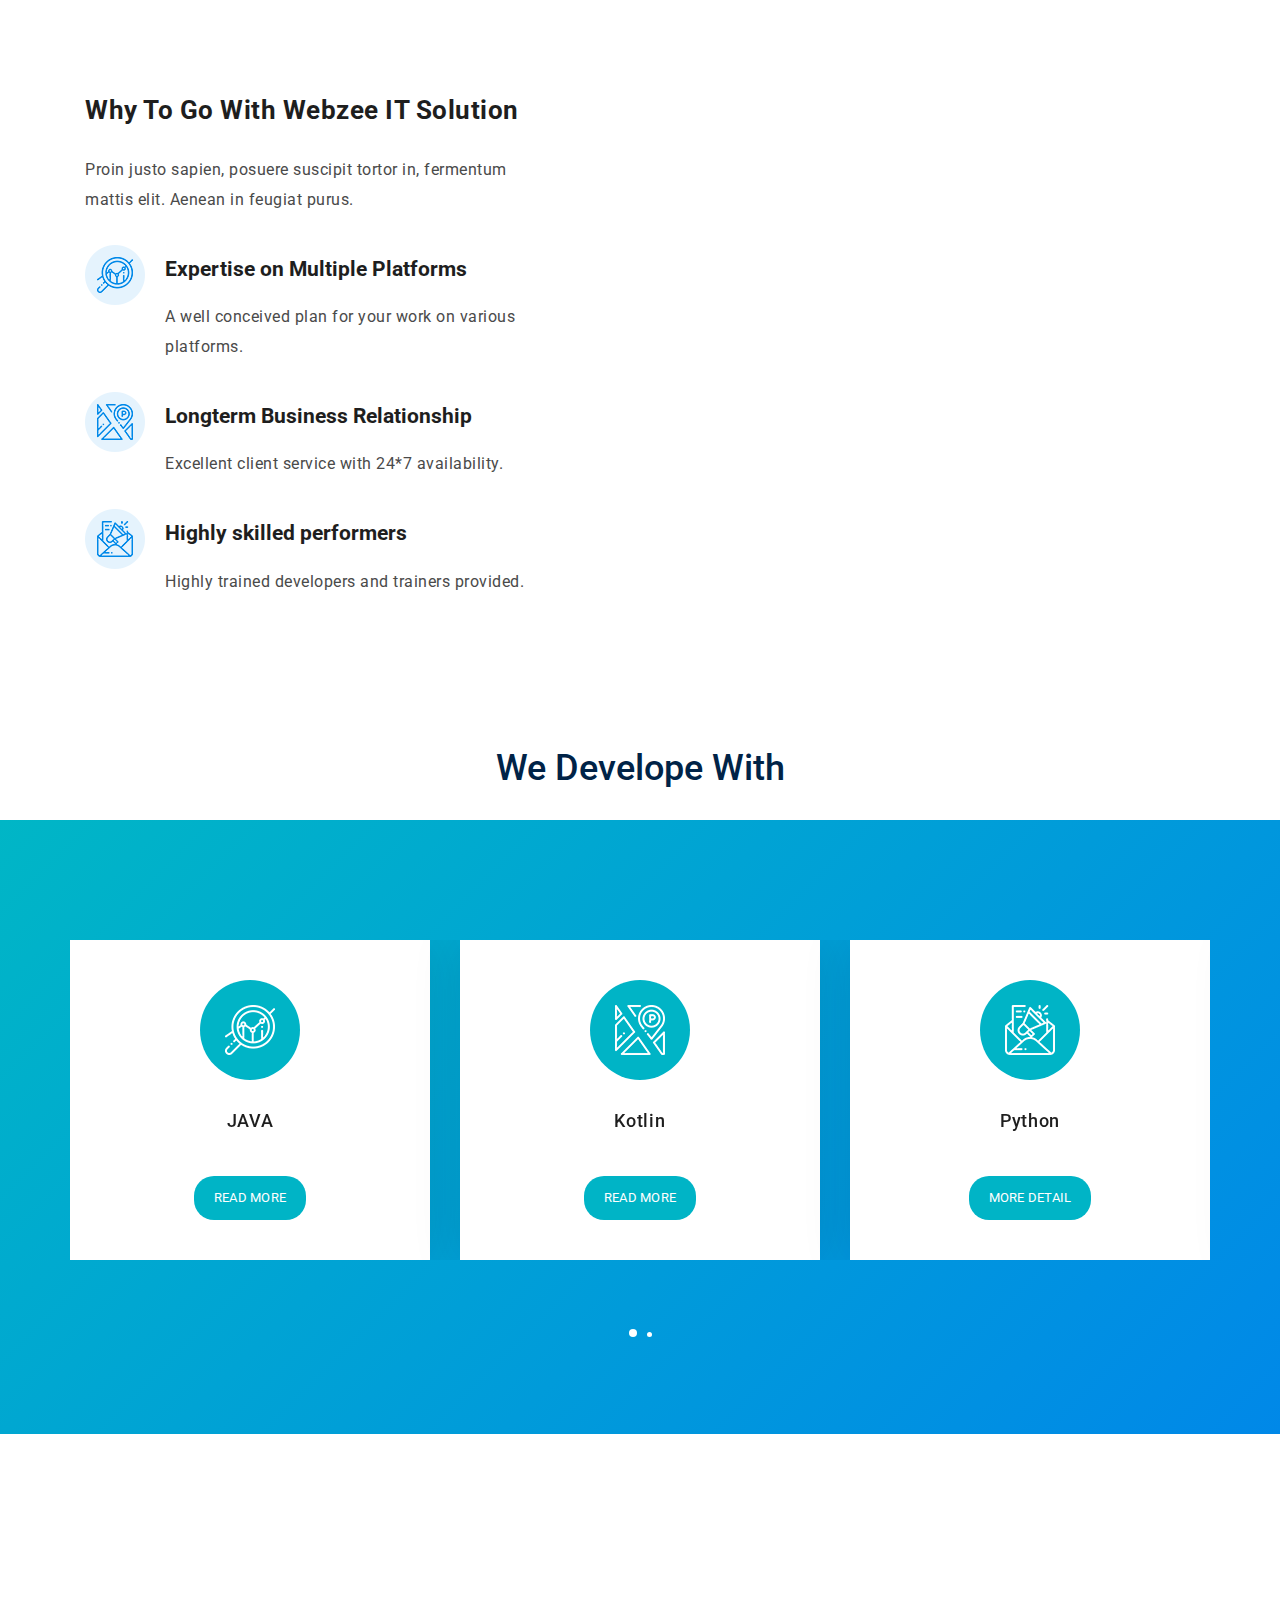
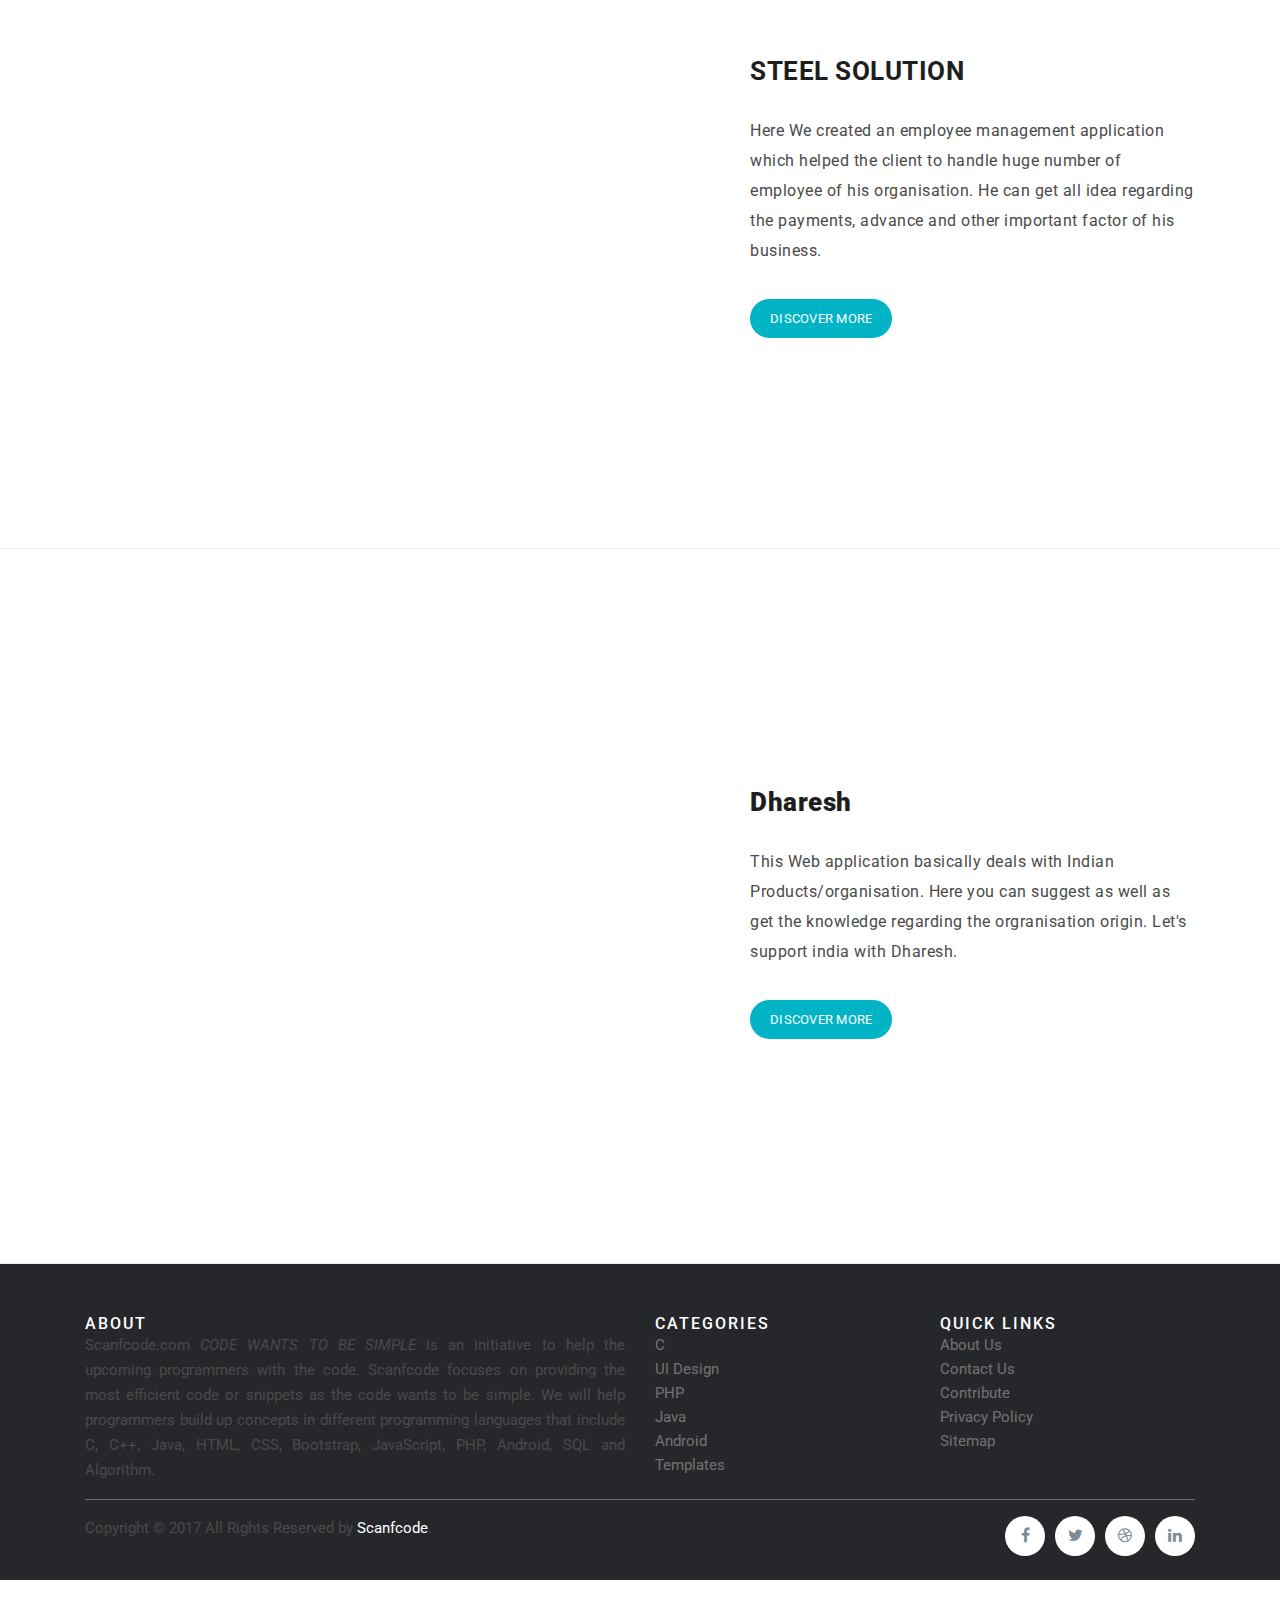
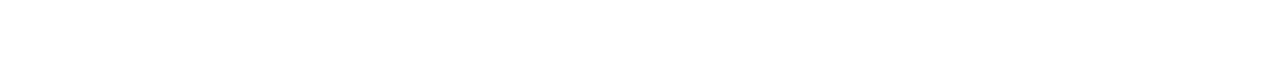
==== commit 613a21d4: "update" ====
--- a/application development.html
+++ b/application development.html
@@ -55,7 +55,7 @@
                         <!-- ***** Logo End ***** -->
                         <!-- ***** Menu Start ***** -->
                         <ul class="nav">
-                            <li class="scroll-to-section"><a href="#index.html" class="active">Home</a></li>
+                            <li class="scroll-to-section"><a href="index.html" class="">Home</a></li>
                             <li class="scroll-to-section"><a href="#about">About</a></li>
                             <li class="scroll-to-section"><a href="careerpage.html">Career</a></li>
                             <li class="submenu">
@@ -234,7 +234,7 @@
             </div>
             <div class="right-text col-lg-5 col-md-12 col-sm-12 mobile-top-fix">
                 <div class="left-heading">
-<h5>STEEL SOLUTIONs</h5>                </div>
+<h5>STEEL SOLUTION</h5>                </div>
                 <div class="left-text">
 <p>Here We created an employee management application which helped the client to handle huge number of employee of his organisation. He can get all idea regarding the payments, advance and other important factor of his business.</p>                    <a href="#about2" class="main-button">Discover More</a>
                 </div>
--- a/assets/css/footer.css
+++ b/assets/css/footer.css
@@ -25,7 +25,7 @@
 }
 .site-footer a
 {
-  color:#737373;
+  color:white;
 }
 .site-footer a:hover
 {
@@ -60,13 +60,14 @@
 }
 .site-footer .social-icons a
 {
-  width:40px;
-  height:40px;
-  line-height:40px;
-  margin-left:6px;
-  margin-right:0;
-  border-radius:100%;
-  background-color:#33353d
+  
+    width: 40px;
+    height: 40px;
+    line-height: 40px;
+    margin-left: 6px;
+    margin-right: 0;
+    border-radius: 100%;
+    background-color: white;
 }
 .copyright-text
 {
--- a/assets/css/style.css
+++ b/assets/css/style.css
@@ -179,7 +179,9 @@
   content: "";
   display: table;
   clear: both;
-}
+
+}
+
 
 .column1 {
   float: left;
@@ -309,4 +311,23 @@
     line-height: 40px;
     margin-bottom: 25px;
     letter-spacing: 0.5px;
-}+}
+
+.container2{
+  position: relative;
+  text-align: center;
+  color: white;
+}
+.centered2 {
+  position: absolute;
+  top: 50%;
+  left: 50%;
+  transform: translate(-50%, -50%);
+
+#grad {
+  background: #d53369;  /* fallback for old browsers */
+  background: -webkit-linear-gradient(to bottom, #cbad6d, #d53369);  /* Chrome 10-25, Safari 5.1-6 */
+  background: linear-gradient(to bottom, #cbad6d, #d53369); /* W3C, IE 10+/ Edge, Firefox 16+, Chrome 26+, Opera 12+, Safari 7+ */
+  
+
+}
